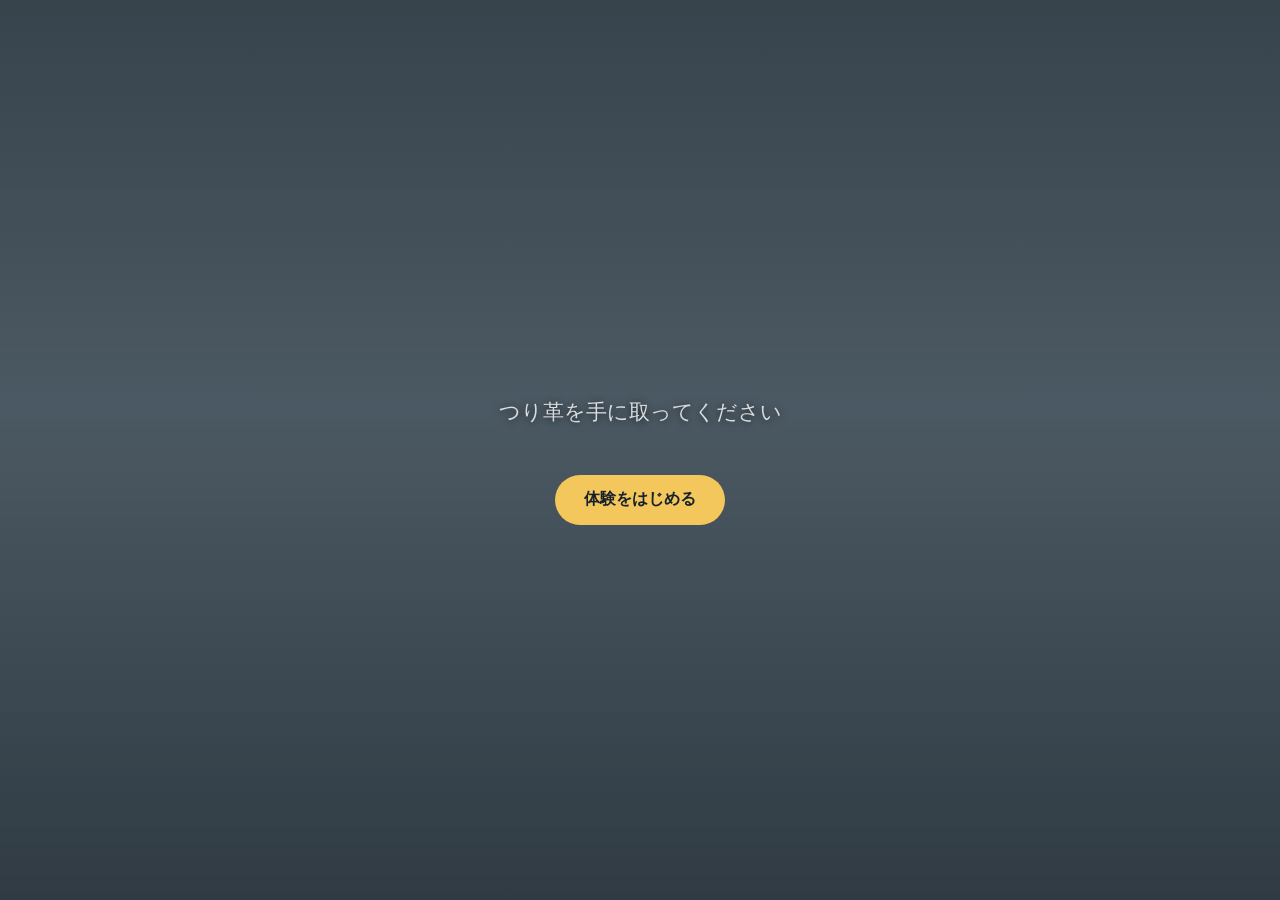
==== index.html @ de891e97 "Initial Rocking Train prototype and admin configurator" ====
<!doctype html>
<html lang="ja">
  <head>
    <meta charset="UTF-8" />
    <meta name="viewport" content="width=device-width, initial-scale=1.0" />
    <title>揺れる電車</title>
    <link rel="stylesheet" href="./style.css" />
  </head>
  <body>
    <main id="app">
      <div id="background-layer" aria-hidden="true"></div>
      <div id="ui-layer" aria-live="polite"></div>
    </main>
    <script type="module" src="./app.js"></script>
  </body>
</html>
---- style.css ----
:root {
  color-scheme: dark;
  font-family: system-ui, -apple-system, BlinkMacSystemFont, "Segoe UI", sans-serif;
  background: #101820;
  color: #f6f4ed;
}

body {
  margin: 0;
}

#app {
  position: relative;
  min-height: 100vh;
  isolation: isolate;
}

#background-layer {
  position: fixed;
  z-index: 0;
  inset: 0;
  overflow: hidden;
  background: var(--background-fallback-color, #101820);
  pointer-events: none;
}

#ui-layer {
  position: relative;
  z-index: 1;
  min-height: 100vh;
}

.background-layer__image {
  position: absolute;
  inset: 0;
  width: 100%;
  height: 100%;
  opacity: 0;
  object-fit: cover;
  transform: scale(1.01);
  transition: opacity 700ms ease;
  will-change: opacity;
}

.background-layer__image--active {
  opacity: 1;
}

.background-layer__overlay {
  position: absolute;
  inset: 0;
  background: linear-gradient(
    to bottom,
    rgb(8 15 20 / 38%),
    rgb(8 15 20 / 12%) 45%,
    rgb(8 15 20 / 48%)
  );
}

.background-layer__fallback {
  position: absolute;
  inset: 50% auto auto 50%;
  opacity: 0;
  transform: translate(-50%, -50%);
  color: #fff;
  font-weight: 700;
  text-shadow: 0 2px 8px rgb(0 0 0 / 70%);
  transition: opacity 250ms ease;
}

.background-layer--fallback .background-layer__fallback {
  opacity: 1;
}

.scene {
  box-sizing: border-box;
  display: flex;
  flex-direction: column;
  align-items: center;
  justify-content: center;
  min-height: 100vh;
  overflow: hidden;
  padding: clamp(1.5rem, 5vw, 4rem);
  background: transparent;
  text-align: center;
  animation: ui-scene-in 250ms ease-out both;
}

@keyframes ui-scene-in {
  from {
    opacity: 0;
    transform: translateY(4px);
  }
  to {
    opacity: 1;
    transform: translateY(0);
  }
}

.scene__title {
  margin: 0;
  font-size: clamp(2rem, 6vw, 4.5rem);
  letter-spacing: 0.04em;
  text-shadow: 0 2px 12px rgb(0 0 0 / 65%);
}

.scene__message {
  max-width: 44rem;
  margin: 1.25rem 0;
  color: #d8dce0;
  font-size: clamp(1rem, 2vw, 1.3rem);
  line-height: 1.7;
  text-shadow: 0 1px 8px rgb(0 0 0 / 75%);
}

/* Timed scenery text acts as a supplemental caption over the image. */
.scene--subtitle {
  justify-content: flex-start;
  padding-top: clamp(1.25rem, 5vh, 3.5rem);
  pointer-events: none;
}

.scene--subtitle .scene__title,
.scene--subtitle .scene__message {
  box-sizing: border-box;
  width: fit-content;
  max-width: min(46rem, 92vw);
  border: 1px solid rgb(255 255 255 / 14%);
  background: rgb(8 15 20 / 68%);
  box-shadow: 0 0.4rem 1.5rem rgb(0 0 0 / 22%);
  backdrop-filter: blur(5px);
}

.scene--subtitle .scene__title {
  padding: 0.45rem 0.85rem;
  border-radius: 0.55rem;
  font-size: clamp(0.9rem, 1.7vw, 1.15rem);
  font-weight: 700;
  letter-spacing: 0.06em;
  line-height: 1.5;
}

.scene--subtitle .scene__message {
  margin: 0.4rem 0 0;
  padding: 0.35rem 0.75rem;
  border-radius: 0.45rem;
  color: #edf1f3;
  font-size: clamp(0.75rem, 1.35vw, 0.95rem);
  line-height: 1.55;
}

.scene__action {
  margin-top: 1.5rem;
  padding: 0.9rem 1.8rem;
  border: 0;
  border-radius: 999px;
  background: #f4c75d;
  color: #17212a;
  font: inherit;
  font-weight: 800;
  cursor: pointer;
}

.scene__action:focus-visible {
  outline: 3px solid #fff;
  outline-offset: 4px;
}

.scene__results {
  display: grid;
  gap: 0.8rem;
  min-width: min(26rem, 90vw);
  padding: 1.5rem 1.5rem 1.5rem 3rem;
  border-radius: 1rem;
  background: rgb(255 255 255 / 8%);
  text-align: left;
}

.input-indicator {
  margin-top: 0.5rem;
  padding: 0.75rem 1rem;
  border: 1px dashed rgb(255 255 255 / 35%);
  border-radius: 0.8rem;
  background: rgb(0 0 0 / 25%);
}

.input-indicator__title {
  margin: 0;
  color: #aeb7bf;
  font-size: 0.75rem;
  font-weight: 700;
  letter-spacing: 0.12em;
}

.input-indicator__hint {
  margin: 0.3rem 0 0.7rem;
  color: #d8dce0;
  font-size: 0.78rem;
}

.input-indicator__controls {
  display: flex;
  flex-wrap: wrap;
  justify-content: center;
  gap: 0.65rem 1rem;
}

.input-indicator__control {
  display: inline-flex;
  align-items: center;
  gap: 0.4rem;
  padding: 0.25rem;
  color: inherit;
  font-size: 0.85rem;
}

.input-indicator kbd {
  min-width: 1.4rem;
  padding: 0.25rem 0.4rem;
  border: 1px solid #85929b;
  border-bottom-width: 3px;
  border-radius: 0.35rem;
  background: #eef0f1;
  color: #17212a;
  font: inherit;
  font-weight: 900;
}

.hesitation-effect {
  position: relative;
  width: min(24rem, 80vw);
  animation: hesitation-pulse 0.8s ease-in-out infinite alternate;
}

.hesitation-effect .media-asset {
  border: 2px solid rgb(203 158 255 / 55%);
  border-radius: 50%;
}

.hesitation-effect__mode {
  position: absolute;
  inset: 50% auto auto 50%;
  margin: 0;
  padding: 0.55rem 1rem;
  transform: translate(-50%, -50%);
  border-radius: 999px;
  background: rgb(21 12 35 / 82%);
  color: #f0dfff;
  font-weight: 900;
  letter-spacing: 0.12em;
  white-space: nowrap;
}

.hesitation-effect__choice {
  margin: 0.8rem 0 0;
  color: #d9c6e9;
}

@keyframes hesitation-pulse {
  from {
    filter: saturate(0.8);
    transform: scale(0.98);
  }
  to {
    filter: saturate(1.25);
    transform: scale(1.02);
  }
}

.ticket-mock {
  position: relative;
  box-sizing: border-box;
  width: min(34rem, 92vw);
  padding: 2rem clamp(1.25rem, 5vw, 2.5rem);
  background:
    radial-gradient(circle at 0 0.65rem, transparent 0.4rem, #f4f0df 0.42rem) 0 0 / 100% 1.3rem,
    #f4f0df;
  color: #282821;
  font-family: "Courier New", monospace;
  filter: drop-shadow(0 0.8rem 1.2rem rgb(0 0 0 / 30%));
}

.ticket-mock__header {
  padding-bottom: 1rem;
  border-bottom: 2px dashed #777267;
}

.ticket-mock__header span {
  font-size: 0.75rem;
  letter-spacing: 0.25em;
}

.ticket-mock__header h2 {
  margin: 0.35rem 0 0;
  font-size: clamp(1.5rem, 5vw, 2.4rem);
}

.ticket-mock__diagnosis {
  display: grid;
  gap: 0.45rem;
  padding: 1.25rem 0;
  border-bottom: 2px dashed #777267;
}

.ticket-mock__diagnosis strong {
  font-size: 1.2rem;
}

.ticket-mock__diagnosis p {
  margin: 0;
  font-family: system-ui, sans-serif;
  font-size: 0.85rem;
  line-height: 1.6;
}

.ticket-mock__diagnosis span {
  font-size: 0.8rem;
  font-weight: 700;
}

.ticket-mock__results {
  display: grid;
  gap: 0;
  margin: 0;
  padding: 0;
  list-style: none;
}

.ticket-mock__result {
  display: grid;
  grid-template-columns: 5rem 1fr auto;
  align-items: center;
  gap: 0.75rem;
  padding: 1rem 0;
  border-bottom: 1px dashed #aaa396;
  text-align: left;
}

.ticket-mock__stage,
.ticket-mock__hesitation {
  font-size: 0.75rem;
}

.ticket-mock__hesitation {
  text-align: right;
}

.ticket-mock__footer {
  padding-top: 1.25rem;
  font-size: 0.8rem;
  letter-spacing: 0.08em;
}

@media (prefers-reduced-motion: reduce) {
  .background-layer__image,
  .background-layer__fallback,
  .scene,
  .hesitation-effect {
    animation: none;
    transition: none;
  }
}

.media-asset {
  width: 100%;
  overflow: hidden;
  border-radius: 1rem;
  aspect-ratio: 4 / 3;
}

.media-asset__media,
.media-asset__fallback {
  display: block;
  width: 100%;
  height: 100%;
}

.media-asset__media {
  object-fit: cover;
}

.media-asset__fallback {
  box-sizing: border-box;
  display: grid;
  place-items: center;
  min-height: 8rem;
  padding: 1rem;
  background:
    linear-gradient(135deg, rgb(255 255 255 / 14%), transparent 55%),
    var(--fallback-color, #666b70);
}

.media-asset__fallback-label {
  padding: 0.45rem 0.7rem;
  border-radius: 0.5rem;
  background: rgb(0 0 0 / 45%);
  color: #fff;
  font-weight: 700;
  text-align: center;
}

.choice-prompt {
  box-sizing: border-box;
  display: grid;
  grid-template-columns: repeat(2, minmax(0, 1fr));
  gap: clamp(1rem, 4vw, 3rem);
  width: min(64rem, 100%);
  padding: clamp(1rem, 4vw, 3rem);
}

.choice-prompt__option {
  --hold-progress: 0%;
  --hold-color: rgb(110 182 212 / 58%);
  position: relative;
  display: flex;
  flex-direction: column;
  gap: 0.85rem;
  min-width: 0;
  overflow: hidden;
  padding: clamp(1rem, 3vw, 2rem);
  border: 1px solid rgb(255 255 255 / 18%);
  border-radius: 1.25rem;
  background: rgb(15 26 35 / 68%);
  color: inherit;
  font: inherit;
  box-shadow: 0 1rem 2rem rgb(0 0 0 / 20%);
  backdrop-filter: blur(4px);
  text-align: center;
  cursor: pointer;
  touch-action: none;
  user-select: none;
}

.choice-prompt__option::before {
  position: absolute;
  z-index: 0;
  content: "";
  inset: 0 auto 0 0;
  width: var(--hold-progress);
  background: var(--hold-color);
  transition: width 50ms linear;
  pointer-events: none;
}

.choice-prompt__option > * {
  position: relative;
  z-index: 1;
}

.choice-prompt__option--left {
  --hold-color: rgb(86 156 211 / 68%);
}

.choice-prompt__option--right {
  --hold-color: rgb(217 108 136 / 68%);
}

.choice-prompt__option:hover,
.choice-prompt__option:focus-visible {
  border-color: rgb(255 255 255 / 55%);
  outline: 3px solid rgb(255 255 255 / 45%);
  outline-offset: 3px;
}

.choice-prompt .media-asset {
  max-height: 48vh;
  background: transparent;
  aspect-ratio: 3 / 4;
}

.choice-prompt .media-asset__media {
  object-fit: contain;
}

.choice-prompt__label {
  margin: 0;
  font-size: clamp(1.25rem, 3vw, 2rem);
}

.choice-prompt--text_only .choice-prompt__option {
  justify-content: center;
  min-height: 12rem;
}

.choice-prompt--social_statistics .choice-prompt__option {
  justify-content: center;
  min-height: 9rem;
}

.social-statistics {
  grid-column: 1 / -1;
  display: grid;
  gap: 0.65rem;
  padding: clamp(1rem, 2vw, 1.5rem);
  border: 1px solid rgb(255 255 255 / 22%);
  border-radius: 1rem;
  background: rgb(15 26 35 / 88%);
  backdrop-filter: blur(6px);
}

.social-statistics h2,
.social-statistics p {
  margin: 0;
}

.social-statistics h2 {
  color: #f4c75d;
  font-size: clamp(1.15rem, 2.5vw, 1.7rem);
}

.social-statistics p {
  color: #d8dce0;
  font-size: 0.9rem;
}

.social-statistics__bars {
  display: grid;
  gap: 0.55rem;
  margin-top: 0.35rem;
}

.social-statistics__row {
  display: grid;
  grid-template-columns: minmax(6rem, auto) 1fr 3.5rem;
  align-items: center;
  gap: 0.75rem;
}

.social-statistics__bar {
  height: 0.8rem;
  overflow: hidden;
  border-radius: 999px;
  background: rgb(255 255 255 / 12%);
}

.social-statistics__bar span {
  display: block;
  width: var(--social-percent);
  height: 100%;
  border-radius: inherit;
  background: linear-gradient(90deg, #6eb6d4, #f4c75d);
}

.social-statistics__row strong {
  text-align: right;
}

@media (max-width: 40rem) {
  .choice-prompt {
    grid-template-columns: 1fr;
  }
}
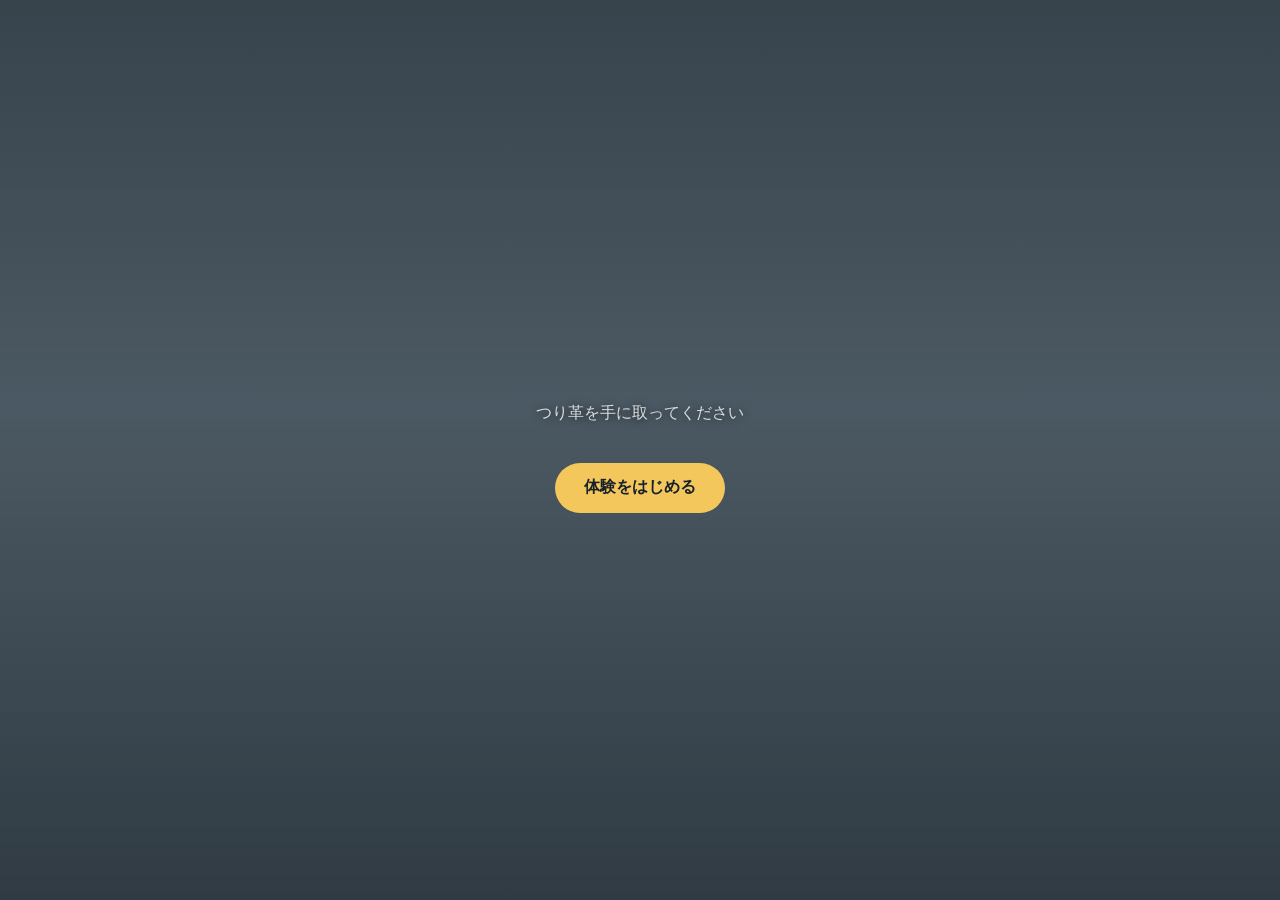
==== commit 1d92885d: "Add script for tsurikawa-serial functionality" ====
--- a/index.html
+++ b/index.html
@@ -12,5 +12,8 @@
       <div id="ui-layer" aria-live="polite"></div>
     </main>
     <script type="module" src="./app.js"></script>
+<script
+  type="module"
+  src="./hardware/tsurikawa-serial.js"></script>
   </body>
 </html>
--- a/style.css
+++ b/style.css
@@ -5,13 +5,26 @@
   color: #f6f4ed;
 }
 
+html,
 body {
-  margin: 0;
+  width: 100%;
+  height: 100%;
+  margin: 0;
+  overflow: hidden;
+  overscroll-behavior: none;
+}
+
+body {
+  position: fixed;
+  inset: 0;
 }
 
 #app {
   position: relative;
-  min-height: 100vh;
+  width: 100%;
+  height: 100vh;
+  height: 100dvh;
+  overflow: hidden;
   isolation: isolate;
 }
 
@@ -27,7 +40,9 @@
 #ui-layer {
   position: relative;
   z-index: 1;
-  min-height: 100vh;
+  width: 100%;
+  height: 100%;
+  overflow: hidden;
 }
 
 .background-layer__image {
@@ -78,9 +93,11 @@
   flex-direction: column;
   align-items: center;
   justify-content: center;
-  min-height: 100vh;
-  overflow: hidden;
-  padding: clamp(1.5rem, 5vw, 4rem);
+  width: 100%;
+  height: 100%;
+  min-height: 0;
+  overflow: hidden;
+  padding: clamp(0.75rem, 3vmin, 2rem);
   background: transparent;
   text-align: center;
   animation: ui-scene-in 250ms ease-out both;
@@ -99,17 +116,19 @@
 
 .scene__title {
   margin: 0;
-  font-size: clamp(2rem, 6vw, 4.5rem);
+  flex: 0 0 auto;
+  font-size: clamp(1.35rem, 4.5vmin, 3.25rem);
   letter-spacing: 0.04em;
   text-shadow: 0 2px 12px rgb(0 0 0 / 65%);
 }
 
 .scene__message {
+  flex: 0 0 auto;
   max-width: 44rem;
-  margin: 1.25rem 0;
+  margin: clamp(0.35rem, 1.5vh, 1rem) 0;
   color: #d8dce0;
-  font-size: clamp(1rem, 2vw, 1.3rem);
-  line-height: 1.7;
+  font-size: clamp(0.78rem, 1.8vmin, 1.15rem);
+  line-height: 1.5;
   text-shadow: 0 1px 8px rgb(0 0 0 / 75%);
 }
 
@@ -176,56 +195,6 @@
   text-align: left;
 }
 
-.input-indicator {
-  margin-top: 0.5rem;
-  padding: 0.75rem 1rem;
-  border: 1px dashed rgb(255 255 255 / 35%);
-  border-radius: 0.8rem;
-  background: rgb(0 0 0 / 25%);
-}
-
-.input-indicator__title {
-  margin: 0;
-  color: #aeb7bf;
-  font-size: 0.75rem;
-  font-weight: 700;
-  letter-spacing: 0.12em;
-}
-
-.input-indicator__hint {
-  margin: 0.3rem 0 0.7rem;
-  color: #d8dce0;
-  font-size: 0.78rem;
-}
-
-.input-indicator__controls {
-  display: flex;
-  flex-wrap: wrap;
-  justify-content: center;
-  gap: 0.65rem 1rem;
-}
-
-.input-indicator__control {
-  display: inline-flex;
-  align-items: center;
-  gap: 0.4rem;
-  padding: 0.25rem;
-  color: inherit;
-  font-size: 0.85rem;
-}
-
-.input-indicator kbd {
-  min-width: 1.4rem;
-  padding: 0.25rem 0.4rem;
-  border: 1px solid #85929b;
-  border-bottom-width: 3px;
-  border-radius: 0.35rem;
-  background: #eef0f1;
-  color: #17212a;
-  font: inherit;
-  font-weight: 900;
-}
-
 .hesitation-effect {
   position: relative;
   width: min(24rem, 80vw);
@@ -271,7 +240,10 @@
   position: relative;
   box-sizing: border-box;
   width: min(34rem, 92vw);
-  padding: 2rem clamp(1.25rem, 5vw, 2.5rem);
+  max-height: min(74vh, 46rem);
+  max-height: min(74dvh, 46rem);
+  overflow: hidden;
+  padding: clamp(0.75rem, 2.5vh, 1.5rem) clamp(1rem, 4vw, 2rem);
   background:
     radial-gradient(circle at 0 0.65rem, transparent 0.4rem, #f4f0df 0.42rem) 0 0 / 100% 1.3rem,
     #f4f0df;
@@ -281,7 +253,7 @@
 }
 
 .ticket-mock__header {
-  padding-bottom: 1rem;
+  padding-bottom: clamp(0.35rem, 1vh, 0.75rem);
   border-bottom: 2px dashed #777267;
 }
 
@@ -292,13 +264,13 @@
 
 .ticket-mock__header h2 {
   margin: 0.35rem 0 0;
-  font-size: clamp(1.5rem, 5vw, 2.4rem);
+  font-size: clamp(1.2rem, 4vmin, 2rem);
 }
 
 .ticket-mock__diagnosis {
   display: grid;
   gap: 0.45rem;
-  padding: 1.25rem 0;
+  padding: clamp(0.45rem, 1.5vh, 1rem) 0;
   border-bottom: 2px dashed #777267;
 }
 
@@ -310,7 +282,7 @@
   margin: 0;
   font-family: system-ui, sans-serif;
   font-size: 0.85rem;
-  line-height: 1.6;
+  line-height: 1.4;
 }
 
 .ticket-mock__diagnosis span {
@@ -331,7 +303,7 @@
   grid-template-columns: 5rem 1fr auto;
   align-items: center;
   gap: 0.75rem;
-  padding: 1rem 0;
+  padding: clamp(0.35rem, 1vh, 0.75rem) 0;
   border-bottom: 1px dashed #aaa396;
   text-align: left;
 }
@@ -346,7 +318,7 @@
 }
 
 .ticket-mock__footer {
-  padding-top: 1.25rem;
+  padding-top: clamp(0.4rem, 1.2vh, 0.9rem);
   font-size: 0.8rem;
   letter-spacing: 0.08em;
 }
@@ -403,28 +375,40 @@
   box-sizing: border-box;
   display: grid;
   grid-template-columns: repeat(2, minmax(0, 1fr));
-  gap: clamp(1rem, 4vw, 3rem);
-  width: min(64rem, 100%);
-  padding: clamp(1rem, 4vw, 3rem);
+  align-items: center;
+  justify-items: center;
+  flex: 1 1 auto;
+  gap: clamp(0.5rem, 2.5vmin, 2rem);
+  width: min(82rem, 100%);
+  min-height: 0;
+  max-height: 76vh;
+  max-height: 76dvh;
+  padding: clamp(0.35rem, 1.8vmin, 1.25rem);
 }
 
 .choice-prompt__option {
   --hold-progress: 0%;
-  --hold-color: rgb(110 182 212 / 58%);
+  --hold-color: rgb(255 255 255 / 48%);
   position: relative;
   display: flex;
   flex-direction: column;
-  gap: 0.85rem;
+  align-items: center;
+  justify-content: center;
+  gap: clamp(0.3rem, 1.2vh, 0.75rem);
+  width: min(100%, 38rem, 62vh);
+  width: min(100%, 38rem, 62dvh);
+  aspect-ratio: 1;
+  min-height: 0;
   min-width: 0;
   overflow: hidden;
-  padding: clamp(1rem, 3vw, 2rem);
-  border: 1px solid rgb(255 255 255 / 18%);
-  border-radius: 1.25rem;
-  background: rgb(15 26 35 / 68%);
+  padding: clamp(0.8rem, 2.4vmin, 1.75rem);
+  border: 1px solid rgb(255 255 255 / 24%);
+  border-radius: 50%;
+  background: rgb(15 26 35 / 28%);
   color: inherit;
   font: inherit;
-  box-shadow: 0 1rem 2rem rgb(0 0 0 / 20%);
-  backdrop-filter: blur(4px);
+  box-shadow: inset 0 0 3rem rgb(0 0 0 / 8%);
+  backdrop-filter: blur(1.5px);
   text-align: center;
   cursor: pointer;
   touch-action: none;
@@ -448,11 +432,20 @@
 }
 
 .choice-prompt__option--left {
-  --hold-color: rgb(86 156 211 / 68%);
+  --hold-color: rgb(255 255 255 / 48%);
 }
 
 .choice-prompt__option--right {
-  --hold-color: rgb(217 108 136 / 68%);
+  --hold-color: rgb(255 255 255 / 48%);
+}
+
+/* Both gauges start at the screen center and expand toward the outside. */
+.choice-prompt__option--left::before {
+  inset: 0 0 0 auto;
+}
+
+.choice-prompt__option--right::before {
+  inset: 0 auto 0 0;
 }
 
 .choice-prompt__option:hover,
@@ -463,9 +456,14 @@
 }
 
 .choice-prompt .media-asset {
-  max-height: 48vh;
+  flex: 1 1 0;
+  width: 90%;
+  min-height: 0;
+  max-height: none;
+  overflow: visible;
+  border-radius: 0;
   background: transparent;
-  aspect-ratio: 3 / 4;
+  aspect-ratio: auto;
 }
 
 .choice-prompt .media-asset__media {
@@ -474,28 +472,111 @@
 
 .choice-prompt__label {
   margin: 0;
-  font-size: clamp(1.25rem, 3vw, 2rem);
+  flex: 0 0 auto;
+  font-size: clamp(1.35rem, 3.5vmin, 2.35rem);
+  line-height: 1.15;
+  text-shadow: 0 2px 10px rgb(0 0 0 / 82%);
 }
 
 .choice-prompt--text_only .choice-prompt__option {
   justify-content: center;
-  min-height: 12rem;
-}
-
-.choice-prompt--social_statistics .choice-prompt__option {
+  min-height: min(12rem, 42vh);
+}
+
+.choice-prompt--text_and_stats .choice-prompt__option {
+  width: min(100%, 27rem, 44vh);
+  width: min(100%, 27rem, 44dvh);
+  min-height: 0;
+}
+
+.choice-prompt--text_and_stats .media-asset {
+  width: 86%;
+  max-height: none;
+}
+
+.choice-feedback {
+  display: grid;
+  flex: 1 1 auto;
+  place-items: center;
+  width: min(38rem, 88vw, 66vh);
+  width: min(38rem, 88vw, 66dvh);
+  min-height: 0;
+  padding: clamp(0.75rem, 2vmin, 1.5rem);
+}
+
+.choice-feedback__option {
+  box-sizing: border-box;
+  display: flex;
+  flex-direction: column;
+  align-items: center;
   justify-content: center;
-  min-height: 9rem;
+  gap: clamp(0.4rem, 1.4vh, 0.9rem);
+  width: 100%;
+  aspect-ratio: 1;
+  min-height: 0;
+  padding: clamp(1rem, 2.8vmin, 2rem);
+  overflow: hidden;
+  border: 1px solid rgb(255 255 255 / 32%);
+  border-radius: 50%;
+  background: rgb(15 26 35 / 28%);
+  box-shadow: inset 0 0 3rem rgb(0 0 0 / 8%);
+  backdrop-filter: blur(1.5px);
+  animation: choice-feedback-center 420ms cubic-bezier(.2, .75, .25, 1) both;
+}
+
+.choice-feedback--left .choice-feedback__option {
+  --choice-feedback-start-x: -28vw;
+}
+
+.choice-feedback--right .choice-feedback__option {
+  --choice-feedback-start-x: 28vw;
+}
+
+.choice-feedback--self .choice-feedback__option {
+  --choice-feedback-start-x: 0;
+}
+
+@keyframes choice-feedback-center {
+  from {
+    opacity: 0.55;
+    transform: translateX(var(--choice-feedback-start-x, 0)) scale(0.94);
+  }
+  to {
+    opacity: 1;
+    transform: translateX(0) scale(1);
+  }
+}
+
+.choice-feedback .media-asset {
+  flex: 1 1 0;
+  width: 90%;
+  min-height: 0;
+  max-height: none;
+  overflow: visible;
+  border-radius: 0;
+  background: transparent;
+  aspect-ratio: auto;
+}
+
+.choice-feedback .media-asset__media {
+  object-fit: contain;
+}
+
+.choice-feedback__label {
+  margin: 0;
+  flex: 0 0 auto;
+  font-size: clamp(1.35rem, 3.5vmin, 2.35rem);
+  line-height: 1.15;
+  text-shadow: 0 2px 10px rgb(0 0 0 / 82%);
 }
 
 .social-statistics {
   grid-column: 1 / -1;
   display: grid;
-  gap: 0.65rem;
-  padding: clamp(1rem, 2vw, 1.5rem);
-  border: 1px solid rgb(255 255 255 / 22%);
-  border-radius: 1rem;
-  background: rgb(15 26 35 / 88%);
-  backdrop-filter: blur(6px);
+  gap: clamp(0.3rem, 1vh, 0.6rem);
+  padding: clamp(0.25rem, 0.8vmin, 0.55rem) clamp(0.35rem, 1vmin, 0.75rem);
+  background: transparent;
+  text-shadow: 0 2px 8px rgb(0 0 0 / 82%);
 }
 
 .social-statistics h2,
@@ -505,48 +586,77 @@
 
 .social-statistics h2 {
   color: #f4c75d;
-  font-size: clamp(1.15rem, 2.5vw, 1.7rem);
+  font-size: clamp(1rem, 2.4vmin, 1.45rem);
 }
 
 .social-statistics p {
   color: #d8dce0;
-  font-size: 0.9rem;
-}
-
-.social-statistics__bars {
-  display: grid;
-  gap: 0.55rem;
+  font-size: clamp(0.7rem, 1.5vmin, 0.9rem);
+}
+
+.social-statistics__comparison {
+  display: grid;
+  gap: 0.45rem;
   margin-top: 0.35rem;
 }
 
-.social-statistics__row {
-  display: grid;
-  grid-template-columns: minmax(6rem, auto) 1fr 3.5rem;
-  align-items: center;
-  gap: 0.75rem;
+.social-statistics__labels {
+  display: grid;
+  grid-template-columns: repeat(2, minmax(0, 1fr));
+  gap: clamp(0.5rem, 2.5vmin, 2rem);
+}
+
+.social-statistics__label {
+  display: flex;
+  align-items: baseline;
+  justify-content: center;
+  gap: 0.65rem;
+  min-width: 0;
+}
+
+.social-statistics__label span {
+  overflow: hidden;
+  text-overflow: ellipsis;
+  white-space: nowrap;
+}
+
+.social-statistics__label strong {
+  flex: 0 0 auto;
+  font-size: clamp(0.9rem, 2vmin, 1.15rem);
 }
 
 .social-statistics__bar {
-  height: 0.8rem;
+  display: flex;
+  width: 100%;
+  height: clamp(0.75rem, 1.6vh, 1rem);
   overflow: hidden;
   border-radius: 999px;
   background: rgb(255 255 255 / 12%);
 }
 
-.social-statistics__bar span {
+.social-statistics__segment {
   display: block;
-  width: var(--social-percent);
+  width: var(--social-share);
   height: 100%;
-  border-radius: inherit;
-  background: linear-gradient(90deg, #6eb6d4, #f4c75d);
-}
-
-.social-statistics__row strong {
-  text-align: right;
-}
+  transition: width 300ms ease;
+}
+
+.social-statistics__segment--left { background: #ffffff; }
+.social-statistics__segment--right { background: #8d9297; }
 
 @media (max-width: 40rem) {
-  .choice-prompt {
-    grid-template-columns: 1fr;
-  }
-}
+  .choice-prompt { gap: 0.5rem; }
+  .choice-prompt__option { padding: 0.5rem; }
+  .social-statistics__labels { gap: 0.5rem; }
+  .social-statistics__label { gap: 0.3rem; font-size: 0.75rem; }
+}
+
+@media (max-height: 42rem) {
+  .scene { padding: 0.5rem 1rem; }
+  .scene__title { font-size: clamp(1.1rem, 4vh, 2rem); }
+  .scene__message { margin: 0.25rem 0; line-height: 1.3; }
+  .choice-prompt { max-height: 78vh; max-height: 78dvh; }
+  .choice-prompt .media-asset { max-height: 42vh; max-height: 42dvh; }
+  .social-statistics { padding: 0.45rem 0.65rem; }
+  .ticket-mock { max-height: 78vh; max-height: 78dvh; }
+}
